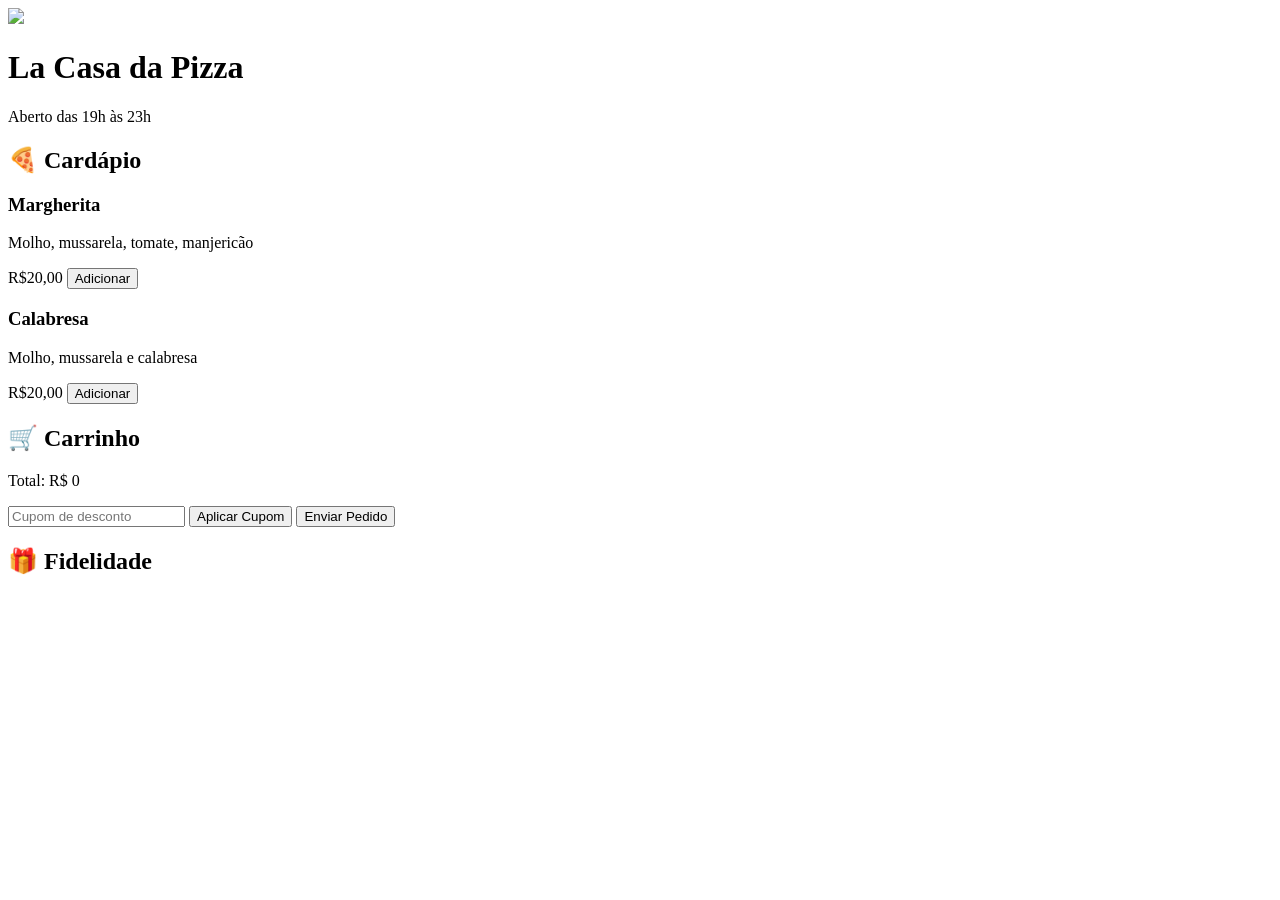
==== index.html @ 1cc28e07 "Criar index.html" ====
<!DOCTYPE html>
<html lang="pt-br">
<head>

<meta charset="UTF-8">
<meta name="viewport" content="width=device-width, initial-scale=1.0">

<title>La Casa da Pizza</title>

<link rel="stylesheet" href="style.css">

<link rel="manifest" href="manifest.json">

<meta name="theme-color" content="#8B0000">

</head>

<body>

<header>

<img src="img/logo.png" class="logo">

<h1>La Casa da Pizza</h1>

<p>Aberto das 19h às 23h</p>

</header>

<section class="cardapio">

<h2>🍕 Cardápio</h2>

<div class="pizza">
<h3>Margherita</h3>
<p>Molho, mussarela, tomate, manjericão</p>
<span>R$20,00</span>
<button onclick="addCarrinho('Margherita',20)">Adicionar</button>
</div>

<div class="pizza">
<h3>Calabresa</h3>
<p>Molho, mussarela e calabresa</p>
<span>R$20,00</span>
<button onclick="addCarrinho('Calabresa',20)">Adicionar</button>
</div>

</section>

<section class="carrinho">

<h2>🛒 Carrinho</h2>

<ul id="listaCarrinho"></ul>

<p>Total: R$ <span id="total">0</span></p>

<input id="cupom" placeholder="Cupom de desconto">

<button onclick="aplicarCupom()">Aplicar Cupom</button>

<button onclick="enviarPedido()">Enviar Pedido</button>

</section>

<section class="fidelidade">

<h2>🎁 Fidelidade</h2>

<div id="contadorPizza"></div>

</section>

<script src="app.js"></script>
<script src="fidelidade.js"></script>

</body>
</html>
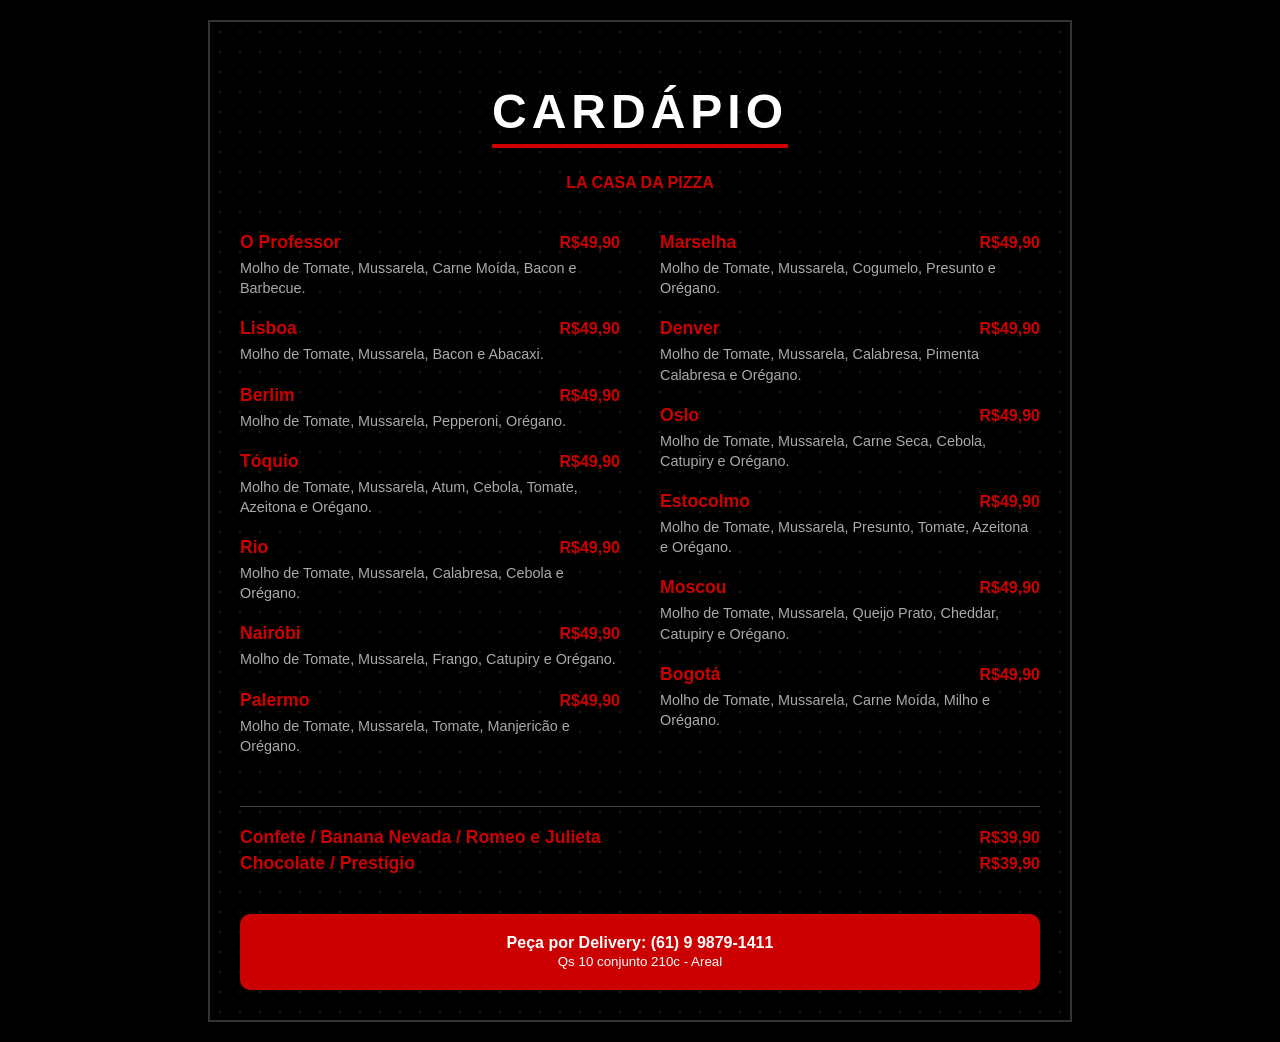
==== commit 74abe21d: "Atualizar o index.html" ====
--- a/index.html
+++ b/index.html
@@ -1,78 +1,183 @@
 <!DOCTYPE html>
 <html lang="pt-br">
 <head>
+    <meta charset="UTF-8">
+    <meta name="viewport" content="width=device-width, initial-scale=1.0">
+    <title>Cardápio - La Casa da Pizza</title>
+    <style>
+        body {
+            background-color: #000;
+            color: #fff;
+            font-family: 'Segoe UI', Tahoma, Geneva, Verdana, sans-serif;
+            margin: 0;
+            padding: 20px;
+        }
 
-<meta charset="UTF-8">
-<meta name="viewport" content="width=device-width, initial-scale=1.0">
+        .container {
+            max-width: 800px;
+            margin: auto;
+            border: 2px solid #333;
+            padding: 30px;
+            background-image: radial-gradient(circle, #1a1a1a 1px, transparent 1px);
+            background-size: 20px 20px; /* Efeito de textura leve */
+        }
 
-<title>La Casa da Pizza</title>
+        header {
+            text-align: center;
+            margin-bottom: 40px;
+        }
 
-<link rel="stylesheet" href="style.css">
+        h1 {
+            font-size: 3rem;
+            text-transform: uppercase;
+            margin-bottom: 10px;
+            letter-spacing: 5px;
+            border-bottom: 4px solid #cc0000;
+            display: inline-block;
+            padding-bottom: 5px;
+        }
 
-<link rel="manifest" href="manifest.json">
+        .menu-grid {
+            display: grid;
+            grid-template-columns: 1fr 1fr;
+            gap: 40px;
+        }
 
-<meta name="theme-color" content="#8B0000">
+        .categoria-titulo {
+            color: #cc0000;
+            font-weight: bold;
+            font-size: 1.4rem;
+            margin-bottom: 20px;
+            border-bottom: 1px solid #333;
+        }
 
+        .item {
+            margin-bottom: 20px;
+        }
+
+        .item-header {
+            display: flex;
+            justify-content: space-between;
+            align-items: baseline;
+        }
+
+        .nome {
+            color: #cc0000;
+            font-weight: bold;
+            font-size: 1.1rem;
+            margin: 0;
+        }
+
+        .preco {
+            color: #cc0000;
+            font-weight: bold;
+            white-space: nowrap;
+        }
+
+        .ingredientes {
+            color: #aaa;
+            font-size: 0.9rem;
+            margin-top: 5px;
+            line-height: 1.4;
+        }
+
+        .doces {
+            margin-top: 30px;
+            border-top: 1px solid #444;
+            padding-top: 20px;
+        }
+
+        .contato {
+            text-align: center;
+            margin-top: 40px;
+            padding: 20px;
+            background-color: #cc0000;
+            border-radius: 10px;
+        }
+
+        @media (max-width: 600px) {
+            .menu-grid { grid-template-columns: 1fr; }
+        }
+    </style>
 </head>
-
 <body>
 
-<header>
+<div class="container">
+    <header>
+        <h1>CARDÁPIO</h1>
+        <p style="color: #cc0000; font-weight: bold;">LA CASA DA PIZZA</p>
+    </header>
 
-<img src="img/logo.png" class="logo">
+    <div class="menu-grid">
+        <div class="coluna">
+            <div class="item">
+                <div class="item-header"><span class="nome">O Professor</span><span class="preco">R$49,90</span></div>
+                <div class="ingredientes">Molho de Tomate, Mussarela, Carne Moída, Bacon e Barbecue.</div>
+            </div>
+            <div class="item">
+                <div class="item-header"><span class="nome">Lisboa</span><span class="preco">R$49,90</span></div>
+                <div class="ingredientes">Molho de Tomate, Mussarela, Bacon e Abacaxi.</div>
+            </div>
+            <div class="item">
+                <div class="item-header"><span class="nome">Berlim</span><span class="preco">R$49,90</span></div>
+                <div class="ingredientes">Molho de Tomate, Mussarela, Pepperoni, Orégano.</div>
+            </div>
+            <div class="item">
+                <div class="item-header"><span class="nome">Tóquio</span><span class="preco">R$49,90</span></div>
+                <div class="ingredientes">Molho de Tomate, Mussarela, Atum, Cebola, Tomate, Azeitona e Orégano.</div>
+            </div>
+            <div class="item">
+                <div class="item-header"><span class="nome">Rio</span><span class="preco">R$49,90</span></div>
+                <div class="ingredientes">Molho de Tomate, Mussarela, Calabresa, Cebola e Orégano.</div>
+            </div>
+            <div class="item">
+                <div class="item-header"><span class="nome">Nairóbi</span><span class="preco">R$49,90</span></div>
+                <div class="ingredientes">Molho de Tomate, Mussarela, Frango, Catupiry e Orégano.</div>
+            </div>
+            <div class="item">
+                <div class="item-header"><span class="nome">Palermo</span><span class="preco">R$49,90</span></div>
+                <div class="ingredientes">Molho de Tomate, Mussarela, Tomate, Manjericão e Orégano.</div>
+            </div>
+        </div>
 
-<h1>La Casa da Pizza</h1>
+        <div class="coluna">
+            <div class="item">
+                <div class="item-header"><span class="nome">Marselha</span><span class="preco">R$49,90</span></div>
+                <div class="ingredientes">Molho de Tomate, Mussarela, Cogumelo, Presunto e Orégano.</div>
+            </div>
+            <div class="item">
+                <div class="item-header"><span class="nome">Denver</span><span class="preco">R$49,90</span></div>
+                <div class="ingredientes">Molho de Tomate, Mussarela, Calabresa, Pimenta Calabresa e Orégano.</div>
+            </div>
+            <div class="item">
+                <div class="item-header"><span class="nome">Oslo</span><span class="preco">R$49,90</span></div>
+                <div class="ingredientes">Molho de Tomate, Mussarela, Carne Seca, Cebola, Catupiry e Orégano.</div>
+            </div>
+            <div class="item">
+                <div class="item-header"><span class="nome">Estocolmo</span><span class="preco">R$49,90</span></div>
+                <div class="ingredientes">Molho de Tomate, Mussarela, Presunto, Tomate, Azeitona e Orégano.</div>
+            </div>
+            <div class="item">
+                <div class="item-header"><span class="nome">Moscou</span><span class="preco">R$49,90</span></div>
+                <div class="ingredientes">Molho de Tomate, Mussarela, Queijo Prato, Cheddar, Catupiry e Orégano.</div>
+            </div>
+            <div class="item">
+                <div class="item-header"><span class="nome">Bogotá</span><span class="preco">R$49,90</span></div>
+                <div class="ingredientes">Molho de Tomate, Mussarela, Carne Moída, Milho e Orégano.</div>
+            </div>
+        </div>
+    </div>
 
-<p>Aberto das 19h às 23h</p>
+    <div class="doces">
+        <div class="item-header"><span class="nome">Confete / Banana Nevada / Romeo e Julieta</span><span class="preco">R$39,90</span></div>
+        <div class="item-header" style="margin-top: 5px;"><span class="nome">Chocolate / Prestígio</span><span class="preco">R$39,90</span></div>
+    </div>
 
-</header>
-
-<section class="cardapio">
-
-<h2>🍕 Cardápio</h2>
-
-<div class="pizza">
-<h3>Margherita</h3>
-<p>Molho, mussarela, tomate, manjericão</p>
-<span>R$20,00</span>
-<button onclick="addCarrinho('Margherita',20)">Adicionar</button>
+    <div class="contato">
+        <strong>Peça por Delivery: (61) 9 9879-1411</strong><br>
+        <small>Qs 10 conjunto 210c - Areal</small>
+    </div>
 </div>
 
-<div class="pizza">
-<h3>Calabresa</h3>
-<p>Molho, mussarela e calabresa</p>
-<span>R$20,00</span>
-<button onclick="addCarrinho('Calabresa',20)">Adicionar</button>
-</div>
-
-</section>
-
-<section class="carrinho">
-
-<h2>🛒 Carrinho</h2>
-
-<ul id="listaCarrinho"></ul>
-
-<p>Total: R$ <span id="total">0</span></p>
-
-<input id="cupom" placeholder="Cupom de desconto">
-
-<button onclick="aplicarCupom()">Aplicar Cupom</button>
-
-<button onclick="enviarPedido()">Enviar Pedido</button>
-
-</section>
-
-<section class="fidelidade">
-
-<h2>🎁 Fidelidade</h2>
-
-<div id="contadorPizza"></div>
-
-</section>
-
-<script src="app.js"></script>
-<script src="fidelidade.js"></script>
-
 </body>
-</html>+</html>
